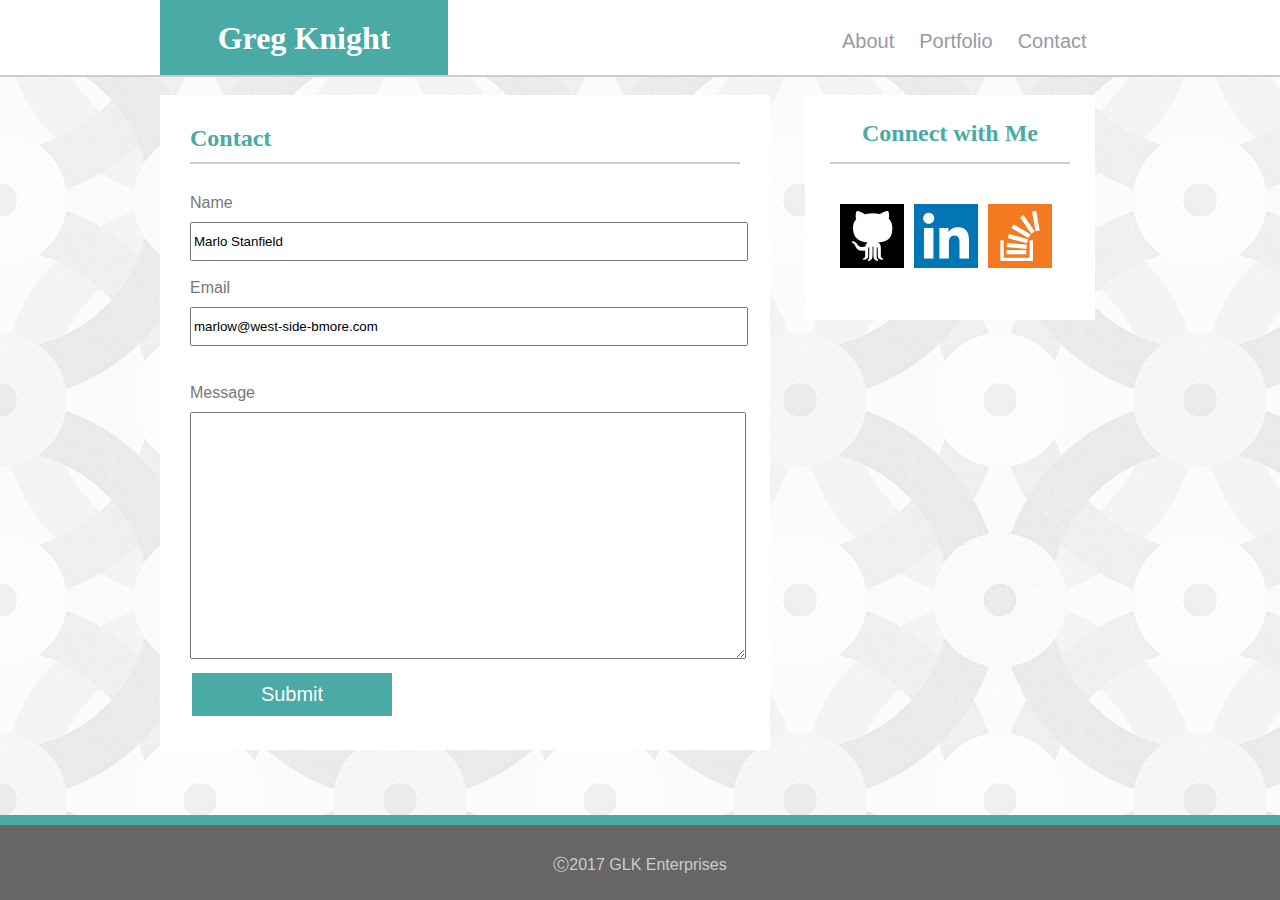
==== contact.html @ f061436b "Basic Portfolio 1.0" ====
<!DOCTYPE html>
<html>

<head>
    <title>My Portfolio</title>
    <meta charset="utf-8">
    <!-- <link rel="stylesheet" type="text/css" href="./assets/css/reset.css"> -->
    <link rel="stylesheet" type="text/css" href="./assets/css/style.css">
</head>

<body>
    <header class="header">
        <div class="container-head">
            <div class="logo">
                <h1 class="logo-h1">Greg Knight</h1></div>
            <div class="placeholder"></div>
            <nav class="navbar">
                <a class="link_i" href="./index.html">About</a>
                <a class="link_p" href="./portfolio.html">Portfolio</a>
                <a class="link_c" href="./contact.html">Contact</a>
            </nav>
        </div>
    </header>
    <div class="container-content">
        <section class="section">
            <h2 class="container-h2">Contact</h2>
            <hr class="hr">
            <form class="clear" action="/some_endpoint.php" id="contactForm">
                <div id="form-name">
                    Name
                    <br>
                    <input type="text" name="firstname" value="Marlo Stanfield">
                </div>
                <div id="form-email">
                    <br> Email
                    <input type="text" name="lastname" value="marlow@west-side-bmore.com">
                </div>
                <div id="form-contact">
                    <br> Message
                    <textarea id="message" rows="15" cols="50" name="comment">
                    </textarea>
                </div>
                <input class="button" type="button" value="Submit">
            </form>
        </section>
        <aside class="aside">
            <h2 class="aside-h2">Connect with Me</h2>
            <hr class="hr">
            <div class="aside-icons">
                <a href="https://github.com/vGknight" target="_blank"> 
                    <img class="aside-icons" src="./assets/images/github.png" alt="Github"></a>
                <a href="https://www.linkedin.com/in/vgknight/" target="_blank">
                    <img class="aside-icons" src="./assets/images/linkedin.png" alt="linkedin"></a>
                <a href="https://stackoverflow.com/users/8277141/vgknight" target="_blank">
                    <img class="aside-icons" src="./assets/images/stackoverflow.png" alt="stackoverflow"></a>
        </aside>
        </div>
    </div>
    </div>
    <div class="container-footer">
        <footer class="footer">&#9400;2017 GLK Enterprises</footer>
    </div>
</body>

</html>
---- assets/css/style.css ----
* {

    margin: 0px;
}

html {
    background-image: url("../images/backround.png");
    height: 100%;
}

body {
    height: 100%;
    display: flex;
    flex-direction: column;
}

header {
    height: 75px;
    background-color: #ffffff;
    margin: 0px;
    border-bottom: 2px solid #cccccc;
}

.container-h2 {
    color: #4aaaa5;
    margin-bottom: 10px;
    font-family: 'Georgia', 'Times New Roman', serif;
}

.section {
    color: #777777;
    font-family: 'Arial', 'Helvetica Neue', Helvetica, sans-serif;
}



.container-head {

    width: 960px;
    height: inherit;
    margin: 0 auto;
}

.logo {
    background-color: #4aaaa5;
    color: white;
    width: 30%;
    height: 100%;
    float: left;
    text-align: center;
}

.logo-h1 {
    position: relative;
    top: 20px;
    display: block;
    font-size: 2em;
    font-weight: bold;
}

.placeholder {

    height: 10px;
    width: 40%;
    height: 100%;
    float: left;
    visibility: hidden;
}

.navbar {

    width: 30%;
    height: 100%;
    float: left;
    position: relative;
    top: 30px;
    font-size: 20px;
}

.link_i,
.link_p,
.link_c {
    margin: 10px;
    color: #9999A5;
    font-family: 'Arial', 'Helvetica Neue', Helvetica, sans-serif;
    text-decoration: none;
}

.clearfix {
    overflow: auto;
}

.container-content {
    width: 960px;
    margin: 0 auto;
    flex: 1 0 auto;
}

.my-photo {
    float: left;
    margin: 20px;
}

.section {
    width: 550px;
    float: left;
    margin: 17.5px 17.5px 17.5px 0;
    padding: 30px;
    background-color: #ffffff;
}

.aside-h2 {
    margin: 0 0 17.5px 0 auto;
    text-align: center;
    font-weight: bold;
    color: #4aaaa5;
    margin-bottom: 15px;
}

.hr {
    border: .5px solid #cccccc;
    margin-bottom: 30px;
}

.aside {
    width: 240px;
    height: 175px;
    background-color: #ffffff;
    float: left;
    margin: 17.5px 0px 17.5px 17.5px;
    padding: 25px;
    text-align: center;
}

.button {
    color: #4aaaa5;
    background-color: #4aaaa5;
    border: none;
    color: white;
    padding: 10px 25px;
    text-align: center;
    text-decoration: none;
    display: inline-block;
    font-size: 20px;
    margin: 4px 2px;
    width: 200px;
}

.aside-icons {
    margin: 5px;
    float: left;
}

.footer {
    clear: both;
    background-color: #666666;
    height: 45px;
    text-align: center;
    padding-top: 30px;
    border-top: 10px solid #4aaaa5;
    color: #cccccc;
    font-family: 'Arial', 'Helvetica Neue', Helvetica, sans-serif;
}



.portfolio-main {
    width: 100%;
    background-color: pink;
}

#box1,
#box2,
#box3,
#box4,
#box5 {
    width: 40%;
    height: 125px;
    background-color: yellow;
    float: left;
    border: 3px solid black;
    margin: 20px;
}

input,
#form-contact,
#message {
    display: block;
    width: 100%;
    padding-top: 10px;
    padding-bottom: 10px;
    margin-top: 10px;
}
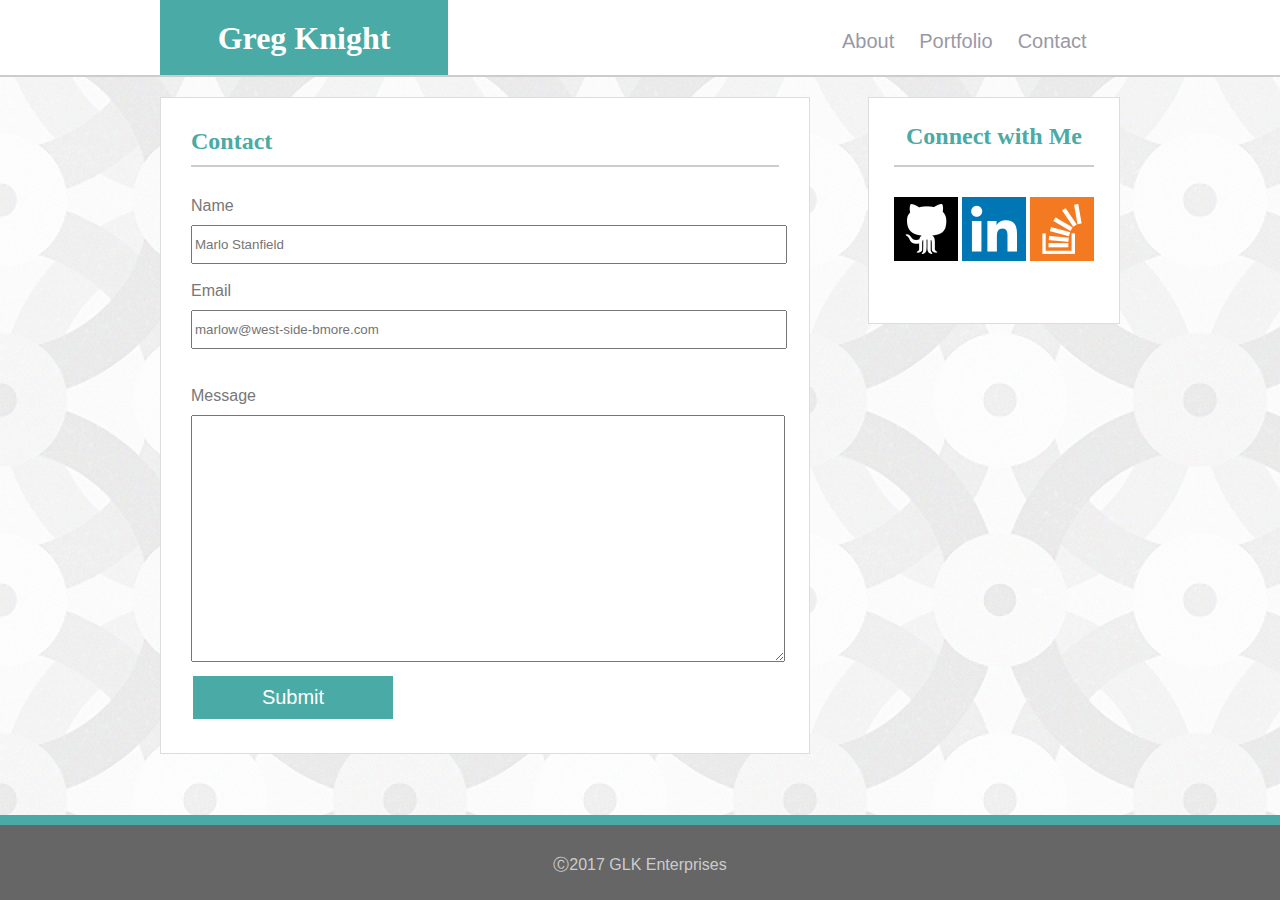
==== commit 5b77ded2: "Added Portfolio placholder pictures, attempted clean up of layout" ====
--- a/contact.html
+++ b/contact.html
@@ -29,11 +29,11 @@
                 <div id="form-name">
                     Name
                     <br>
-                    <input type="text" name="firstname" value="Marlo Stanfield">
+                    <input type="text" name="firstname" placeholder="Marlo Stanfield">
                 </div>
                 <div id="form-email">
                     <br> Email
-                    <input type="text" name="lastname" value="marlow@west-side-bmore.com">
+                    <input type="text" name="lastname" placeholder="marlow@west-side-bmore.com">
                 </div>
                 <div id="form-contact">
                     <br> Message
--- a/assets/css/style.css
+++ b/assets/css/style.css
@@ -30,6 +30,14 @@
 .section {
     color: #777777;
     font-family: 'Arial', 'Helvetica Neue', Helvetica, sans-serif;
+    float: left;
+    max-width: 650px;
+    padding: 30px;
+    margin: 20px 0 40px;
+    background: #fff;
+    border: 1px solid #ddd;
+    width: 61.3%;
+    background-color: #ffffff;
 }
 
 
@@ -98,19 +106,12 @@
 
 .my-photo {
     float: left;
-    margin: 20px;
-}
-
-.section {
-    width: 550px;
-    float: left;
-    margin: 17.5px 17.5px 17.5px 0;
-    padding: 30px;
-    background-color: #ffffff;
-}
+    margin: 0 20px 0 0;
+}
+
+
 
 .aside-h2 {
-    margin: 0 0 17.5px 0 auto;
     text-align: center;
     font-weight: bold;
     color: #4aaaa5;
@@ -123,13 +124,15 @@
 }
 
 .aside {
-    width: 240px;
+    max-width: 200px;
+    width: 100%;
     height: 175px;
     background-color: #ffffff;
-    float: left;
-    margin: 17.5px 0px 17.5px 17.5px;
+    float: right;
+    margin: 20px 0 0 0;
     padding: 25px;
     text-align: center;
+    border: 1px solid #ddd;
 }
 
 .button {
@@ -147,8 +150,7 @@
 }
 
 .aside-icons {
-    margin: 5px;
-    float: left;
+    margin: 0 auto;
 }
 
 .footer {
@@ -166,21 +168,21 @@
 
 .portfolio-main {
     width: 100%;
-    background-color: pink;
-}
-
-#box1,
-#box2,
-#box3,
-#box4,
-#box5 {
-    width: 40%;
-    height: 125px;
-    background-color: yellow;
-    float: left;
-    border: 3px solid black;
-    margin: 20px;
-}
+    /*background-color: pink;*/
+    overflow: auto;
+}
+
+.work {
+    position: relative;
+    width: 274px;
+    float: left;
+    margin: 20px 0px;
+}
+
+.work-even {
+    margin-right: 40px;
+}
+
 
 input,
 #form-contact,
@@ -190,4 +192,28 @@
     padding-top: 10px;
     padding-bottom: 10px;
     margin-top: 10px;
-}+}
+
+.work h3 {
+    position: absolute;
+    bottom: 20px;
+    width: 90%;
+    padding: 5%;
+    margin-bottom: 0;
+    font-weight: 300;
+    line-height: 30px;
+    color: #fff;
+    text-align: center;
+    background: #4aaaa5;
+    border-bottom: 0;
+}
+
+.work img {
+    width: 100%;
+    opacity: 0.8;
+}
+
+.aside-content {
+    width: 100%;
+}
+
